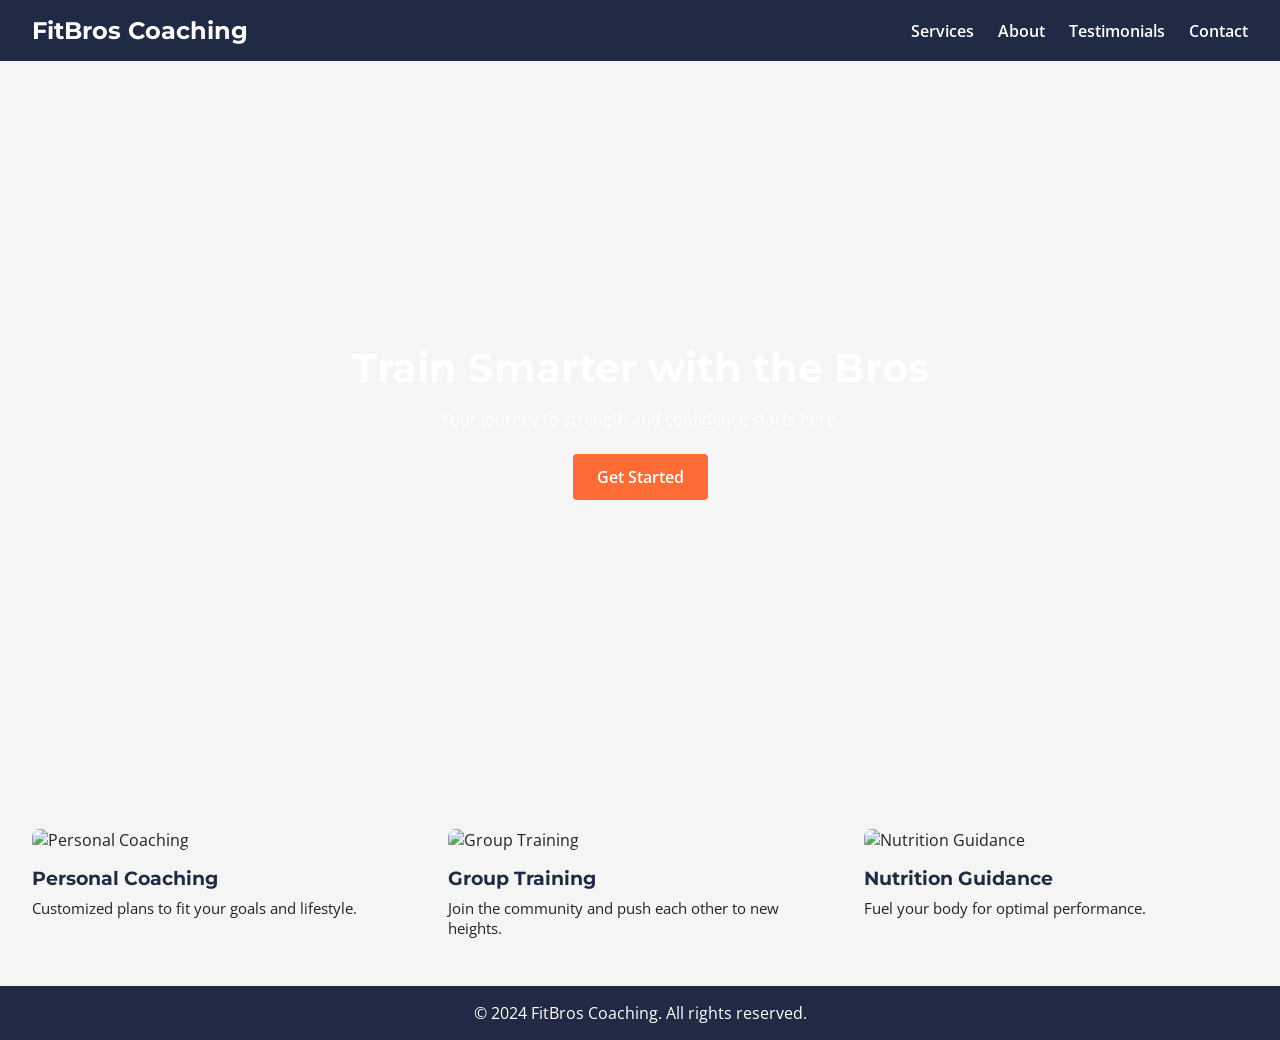
==== index.html @ 0ae67b84 "Add FitBros Coaching homepage and navigation" ====
<!DOCTYPE html>
<html lang="en">
<head>
  <meta charset="UTF-8" />
  <meta name="viewport" content="width=device-width, initial-scale=1.0" />
  <title>FitBros Coaching</title>
  <link rel="preconnect" href="https://fonts.googleapis.com" />
  <link rel="preconnect" href="https://fonts.gstatic.com" crossorigin />
  <link href="https://fonts.googleapis.com/css2?family=Montserrat:wght@700&family=Open+Sans:wght@400;600&display=swap" rel="stylesheet" />
  <link rel="stylesheet" href="style.css" />
</head>
<body>
  <header class="navbar">
    <div class="logo">FitBros Coaching</div>
    <nav>
      <ul class="nav-links">
        <li><a href="services.html">Services</a></li>
        <li><a href="about.html">About</a></li>
        <li><a href="testimonials.html">Testimonials</a></li>
        <li><a href="contact.html">Contact</a></li>
      </ul>
    </nav>
    <div class="hamburger" onclick="toggleMenu()">&#9776;</div>
  </header>

  <section class="hero">
    <div class="hero-content">
      <h1>Train Smarter with the Bros</h1>
      <p>Your journey to strength and confidence starts here.</p>
      <a href="services.html" class="cta-btn">Get Started</a>
    </div>
  </section>

  <section class="features">
    <div class="feature">
      <img src="https://images.unsplash.com/photo-1518611012118-f0c5a1bfa7fb?auto=format&fit=crop&w=600&q=80" alt="Personal Coaching" />
      <h3>Personal Coaching</h3>
      <p>Customized plans to fit your goals and lifestyle.</p>
    </div>
    <div class="feature">
      <img src="https://images.unsplash.com/photo-1605296867304-46d5465a13f1?auto=format&fit=crop&w=600&q=80" alt="Group Training" />
      <h3>Group Training</h3>
      <p>Join the community and push each other to new heights.</p>
    </div>
    <div class="feature">
      <img src="https://images.unsplash.com/photo-1594737625785-c668aa976a0d?auto=format&fit=crop&w=600&q=80" alt="Nutrition Guidance" />
      <h3>Nutrition Guidance</h3>
      <p>Fuel your body for optimal performance.</p>
    </div>
  </section>

  <footer class="footer">
    <p>&copy; 2024 FitBros Coaching. All rights reserved.</p>
  </footer>

  <script src="script.js"></script>
</body>
</html>
---- style.css ----
/* Brand Colors:
   Primary Navy: #202A44
   Secondary Orange: #FF6B35
   Accent Green: #2FA04A
   Light Gray: #F5F5F5
   Text Dark: #222222

   Typography:
   Headings: 'Montserrat', sans-serif
   Body: 'Open Sans', sans-serif
*/

:root {
  --color-primary: #202A44;
  --color-secondary: #FF6B35;
  --color-accent: #2FA04A;
  --color-light: #F5F5F5;
  --color-dark: #222222;
}

* {
  box-sizing: border-box;
  margin: 0;
  padding: 0;
}

body {
  font-family: 'Open Sans', sans-serif;
  color: var(--color-dark);
  background-color: var(--color-light);
}

/* Navbar */
.navbar {
  display: flex;
  justify-content: space-between;
  align-items: center;
  padding: 1rem 2rem;
  background-color: var(--color-primary);
  color: white;
}

.logo {
  font-family: 'Montserrat', sans-serif;
  font-size: 1.5rem;
  font-weight: 700;
}

.nav-links {
  list-style: none;
  display: flex;
  gap: 1.5rem;
}

.nav-links a {
  color: white;
  text-decoration: none;
  font-weight: 600;
}

.nav-links a:hover {
  color: var(--color-secondary);
}

.hamburger {
  display: none;
  font-size: 1.5rem;
  cursor: pointer;
}

/* Hero */
.hero {
  background: url('https://images.unsplash.com/photo-1599058917212-0d18a9eb52ba?auto=format&fit=crop&w=1350&q=80') center/cover no-repeat;
  color: white;
  height: 80vh;
  display: flex;
  align-items: center;
  justify-content: center;
  text-align: center;
  padding: 0 1rem;
}

.hero h1 {
  font-family: 'Montserrat', sans-serif;
  font-size: 2.5rem;
  margin-bottom: 1rem;
}

.cta-btn {
  display: inline-block;
  margin-top: 1.5rem;
  padding: 0.75rem 1.5rem;
  background-color: var(--color-secondary);
  color: white;
  text-decoration: none;
  border-radius: 4px;
  font-weight: 600;
}

.cta-btn:hover {
  background-color: var(--color-accent);
}

/* Features */
.features {
  display: grid;
  grid-template-columns: repeat(auto-fit, minmax(250px, 1fr));
  gap: 2rem;
  padding: 3rem 2rem;
}

.feature img {
  width: 100%;
  border-radius: 8px;
  height: 200px;
  object-fit: cover;
}

.feature h3 {
  font-family: 'Montserrat', sans-serif;
  margin: 1rem 0 0.5rem;
  color: var(--color-primary);
}

.feature p {
  font-size: 0.95rem;
}

/* Footer */
.footer {
  text-align: center;
  padding: 1rem;
  background-color: var(--color-primary);
  color: white;
}

/* Responsive Nav */
@media (max-width: 768px) {
  .nav-links {
    position: absolute;
    top: 60px;
    right: 0;
    background: var(--color-primary);
    flex-direction: column;
    width: 200px;
    padding: 1rem;
    display: none;
  }

  .nav-links.show {
    display: flex;
  }

  .hamburger {
    display: block;
  }
}
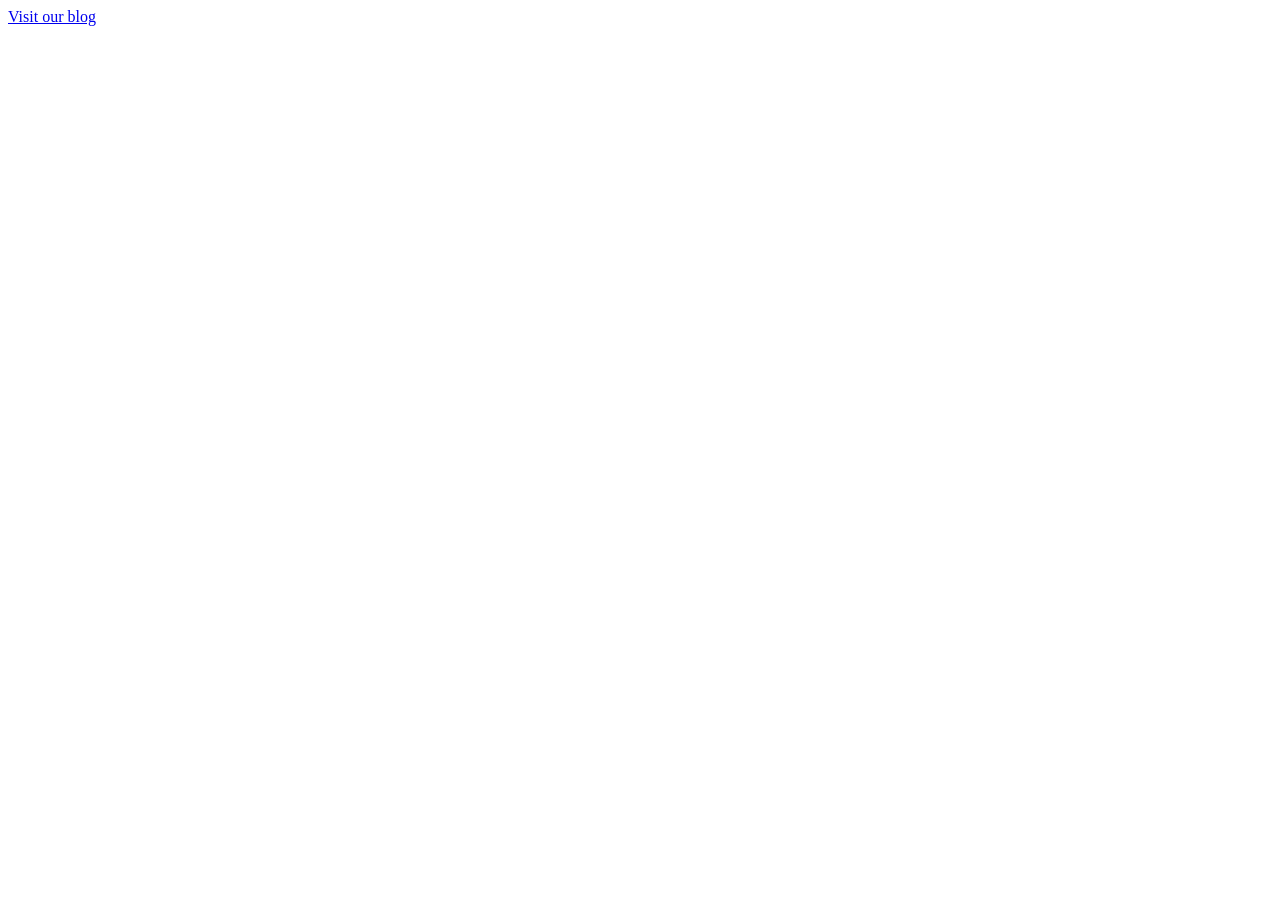
==== commit e7f7a18a: "Add blog pages, metadata, and sitemap submission script" ====
--- a/index.html
+++ b/index.html
@@ -1,58 +1,48 @@
 <!DOCTYPE html>
 <html lang="en">
 <head>
-  <meta charset="UTF-8" />
-  <meta name="viewport" content="width=device-width, initial-scale=1.0" />
-  <title>FitBros Coaching</title>
-  <link rel="preconnect" href="https://fonts.googleapis.com" />
-  <link rel="preconnect" href="https://fonts.gstatic.com" crossorigin />
-  <link href="https://fonts.googleapis.com/css2?family=Montserrat:wght@700&family=Open+Sans:wght@400;600&display=swap" rel="stylesheet" />
-  <link rel="stylesheet" href="style.css" />
+  <meta charset="UTF-8">
+  <meta name="viewport" content="width=device-width, initial-scale=1.0">
+  <title>Free Fitness Ebook - Popup Form</title>
+  <meta name="description" content="Sign up to receive a free ebook and learn how to lose 10 pounds in 5 weeks.">
+  <link rel="stylesheet" href="style.css">
+  <script type="application/ld+json">
+  {
+    "@context": "https://schema.org",
+    "@type": "WebPage",
+    "name": "Free Fitness Ebook",
+    "description": "Landing page offering a free fitness ebook via popup form.",
+    "url": "https://www.example.com/"
+  }
+  </script>
 </head>
 <body>
-  <header class="navbar">
-    <div class="logo">FitBros Coaching</div>
-    <nav>
-      <ul class="nav-links">
-        <li><a href="services.html">Services</a></li>
-        <li><a href="about.html">About</a></li>
-        <li><a href="testimonials.html">Testimonials</a></li>
-        <li><a href="contact.html">Contact</a></li>
-      </ul>
-    </nav>
-    <div class="hamburger" onclick="toggleMenu()">&#9776;</div>
-  </header>
+  <a href="blog/index.html">Visit our blog</a>
+  <!-- Popup Form HTML -->
+  <div id="popupForm">
+     <!-- Box 1: Heading -->
+     <div class="popup-box">
+        <h2>Lose <span>10 pounds</span> in <span>5 weeks</span>... for <span>FREE!</span></h2>
+        <p>Fill in your contact information to receive your free eBook.</p>
+     </div>
 
-  <section class="hero">
-    <div class="hero-content">
-      <h1>Train Smarter with the Bros</h1>
-      <p>Your journey to strength and confidence starts here.</p>
-      <a href="services.html" class="cta-btn">Get Started</a>
-    </div>
-  </section>
+     <!-- Box 2: Input Fields -->
+     <div class="popup-box">
+        <form action="https://formspree.io/f/meoqboqa" method="POST">
+            <input type="text" name="name" placeholder="Your Name" required>
+            <input type="email" name="email" placeholder="Your Email" required>
+            <input type="tel" name="phone" placeholder="Your Phone Number (Optional)"
+                   pattern="[0-9]{3}-[0-9]{3}-[0-9]{4}"
+                   title="Phone number should match the format: 123-456-7890">
+            <button type="submit">Submit</button>
+        </form>
+     </div>
 
-  <section class="features">
-    <div class="feature">
-      <img src="https://images.unsplash.com/photo-1518611012118-f0c5a1bfa7fb?auto=format&fit=crop&w=600&q=80" alt="Personal Coaching" />
-      <h3>Personal Coaching</h3>
-      <p>Customized plans to fit your goals and lifestyle.</p>
-    </div>
-    <div class="feature">
-      <img src="https://images.unsplash.com/photo-1605296867304-46d5465a13f1?auto=format&fit=crop&w=600&q=80" alt="Group Training" />
-      <h3>Group Training</h3>
-      <p>Join the community and push each other to new heights.</p>
-    </div>
-    <div class="feature">
-      <img src="https://images.unsplash.com/photo-1594737625785-c668aa976a0d?auto=format&fit=crop&w=600&q=80" alt="Nutrition Guidance" />
-      <h3>Nutrition Guidance</h3>
-      <p>Fuel your body for optimal performance.</p>
-    </div>
-  </section>
-
-  <footer class="footer">
-    <p>&copy; 2024 FitBros Coaching. All rights reserved.</p>
-  </footer>
-
+     <!-- Box 3: Close Button -->
+     <div class="popup-box">
+        <button class="close-btn" onclick="closePopup()">Close</button>
+     </div>
+  </div>
   <script src="script.js"></script>
 </body>
 </html>
--- a/style.css
+++ b/style.css
@@ -1,157 +1,93 @@
-/* Brand Colors:
-   Primary Navy: #202A44
-   Secondary Orange: #FF6B35
-   Accent Green: #2FA04A
-   Light Gray: #F5F5F5
-   Text Dark: #222222
-
-   Typography:
-   Headings: 'Montserrat', sans-serif
-   Body: 'Open Sans', sans-serif
-*/
-
-:root {
-  --color-primary: #202A44;
-  --color-secondary: #FF6B35;
-  --color-accent: #2FA04A;
-  --color-light: #F5F5F5;
-  --color-dark: #222222;
+/* Full-Screen Popup Styling */
+#popupForm {
+    position: fixed;
+    top: 0;
+    left: 0;
+    width: 100%;
+    height: 100%;
+    background-color: rgba(0, 0, 0, 0.8); /* Semi-transparent black background */
+    color: #FFFFFF; /* White text */
+    display: flex;
+    flex-direction: column;
+    justify-content: center;
+    align-items: center;
+    gap: 20px; /* Space between boxes */
+    z-index: 9999;
+    visibility: hidden; /* Hidden initially */
+    opacity: 0; /* Fully transparent initially */
+    transition: opacity 0.5s ease-in-out; /* Smooth fade-in effect */
+    box-sizing: border-box;
+    padding: 20px;
 }
 
-* {
-  box-sizing: border-box;
-  margin: 0;
-  padding: 0;
+/* Popup Box Styling */
+.popup-box {
+    background-color: #333333; /* Dark Grey Background */
+    padding: 20px;
+    border-radius: 10px;
+    width: 90%;
+    max-width: 500px;
+    text-align: center;
+    box-sizing: border-box;
 }
 
-body {
-  font-family: 'Open Sans', sans-serif;
-  color: var(--color-dark);
-  background-color: var(--color-light);
+/* Heading Styling */
+.popup-box h2 {
+    font-size: 24px;
+    margin: 0;
+    color: #FFFFFF; /* White Text */
 }
 
-/* Navbar */
-.navbar {
-  display: flex;
-  justify-content: space-between;
-  align-items: center;
-  padding: 1rem 2rem;
-  background-color: var(--color-primary);
-  color: white;
+/* Highlighted Words */
+.popup-box h2 span {
+    color: #FFD700; /* Gold for Highlight */
 }
 
-.logo {
-  font-family: 'Montserrat', sans-serif;
-  font-size: 1.5rem;
-  font-weight: 700;
+/* Paragraph Styling */
+.popup-box p {
+    color: #BBBBBB; /* Light Grey Text */
+    font-size: 16px;
+    margin-top: 10px;
 }
 
-.nav-links {
-  list-style: none;
-  display: flex;
-  gap: 1.5rem;
+/* Input Fields */
+form input {
+    padding: 10px;
+    margin: 10px 0;
+    width: 100%;
+    border: 1px solid #555555; /* Medium Grey Border */
+    border-radius: 5px;
+    box-sizing: border-box;
+    background-color: #222222; /* Darker Grey Input */
+    color: #FFFFFF; /* White Text */
 }
 
-.nav-links a {
-  color: white;
-  text-decoration: none;
-  font-weight: 600;
+/* Submit Button */
+form button {
+    padding: 12px;
+    background-color: #555555; /* Medium Grey Button */
+    color: #FFFFFF; /* White Text */
+    font-size: 16px;
+    font-weight: bold;
+    border: none;
+    border-radius: 5px;
+    cursor: pointer;
+    width: 100%;
 }
 
-.nav-links a:hover {
-  color: var(--color-secondary);
+form button:hover {
+    background-color: #666666; /* Slightly lighter grey on hover */
 }
 
-.hamburger {
-  display: none;
-  font-size: 1.5rem;
-  cursor: pointer;
+/* Close Button */
+.close-btn {
+    background: none;
+    border: none;
+    font-size: 16px;
+    color: #BBBBBB; /* Light Grey Text */
+    cursor: pointer;
 }
 
-/* Hero */
-.hero {
-  background: url('https://images.unsplash.com/photo-1599058917212-0d18a9eb52ba?auto=format&fit=crop&w=1350&q=80') center/cover no-repeat;
-  color: white;
-  height: 80vh;
-  display: flex;
-  align-items: center;
-  justify-content: center;
-  text-align: center;
-  padding: 0 1rem;
+.close-btn:hover {
+    color: #FFFFFF; /* White on hover */
 }
-
-.hero h1 {
-  font-family: 'Montserrat', sans-serif;
-  font-size: 2.5rem;
-  margin-bottom: 1rem;
-}
-
-.cta-btn {
-  display: inline-block;
-  margin-top: 1.5rem;
-  padding: 0.75rem 1.5rem;
-  background-color: var(--color-secondary);
-  color: white;
-  text-decoration: none;
-  border-radius: 4px;
-  font-weight: 600;
-}
-
-.cta-btn:hover {
-  background-color: var(--color-accent);
-}
-
-/* Features */
-.features {
-  display: grid;
-  grid-template-columns: repeat(auto-fit, minmax(250px, 1fr));
-  gap: 2rem;
-  padding: 3rem 2rem;
-}
-
-.feature img {
-  width: 100%;
-  border-radius: 8px;
-  height: 200px;
-  object-fit: cover;
-}
-
-.feature h3 {
-  font-family: 'Montserrat', sans-serif;
-  margin: 1rem 0 0.5rem;
-  color: var(--color-primary);
-}
-
-.feature p {
-  font-size: 0.95rem;
-}
-
-/* Footer */
-.footer {
-  text-align: center;
-  padding: 1rem;
-  background-color: var(--color-primary);
-  color: white;
-}
-
-/* Responsive Nav */
-@media (max-width: 768px) {
-  .nav-links {
-    position: absolute;
-    top: 60px;
-    right: 0;
-    background: var(--color-primary);
-    flex-direction: column;
-    width: 200px;
-    padding: 1rem;
-    display: none;
-  }
-
-  .nav-links.show {
-    display: flex;
-  }
-
-  .hamburger {
-    display: block;
-  }
-}
